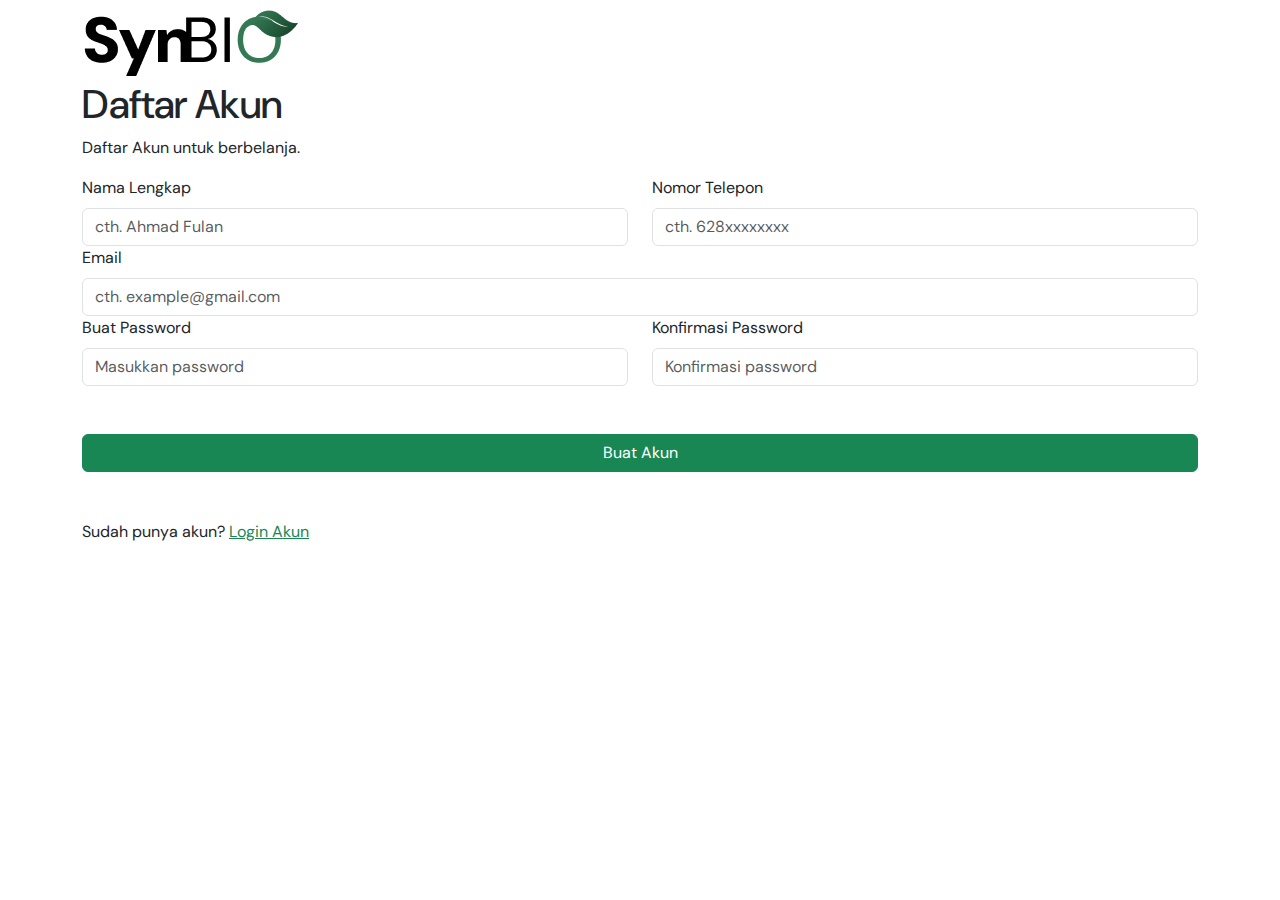
==== registerPage.html @ ef7dceb5 "update" ====
<!DOCTYPE html>
<html lang="en">

<head>
    <meta charset="UTF-8">
    <meta name="viewport" content="width=device-width, initial-scale=1.0">
    <title>Halaman Register</title>

    <!-- ini favicon -->
    <link rel="shortcut icon" href="./Assets/faficon.png" type="image/x-icon">

    <!-- bootstrap css -->
    <link rel="stylesheet" href="./css/bootstrap.min.css">

    <!-- bootstrap js -->
    <script src="./js/bootstrap.min.js"></script>

    <!-- css -->
    <link rel="stylesheet" href="./style.css">

    <!-- font awesome -->
    <link rel="stylesheet" href="https://cdnjs.cloudflare.com/ajax/libs/font-awesome/6.5.1/css/all.min.css">
</head>

<body>
    <section id="register">
        <div class="container ">
            <div class="bg-register">
                <div class="row">
                    <div class="col">
                        <img src="./Assets/Logo.png" alt="logo">
                        <h1>Daftar Akun</h1>
                        <p>Daftar Akun untuk berbelanja.</p>

                        <!-- form -->
                        <form action="./loginPage.html">

                            <div class="row">
                                <div class="col-lg-6">
                                    <label for="nama-lengkap" class="form-label">Nama Lengkap</label>
                                    <input type="text" class="form-control" placeholder="cth. Ahmad Fulan">
                                </div>
                                <div class="col-lg-6">
                                    <label for="telepon" class="form-label">Nomor Telepon</label>
                                    <input type="text" class="form-control" placeholder="cth. 628xxxxxxxx">
                                </div>
                            </div>
                            <label for="email" class="form-label">Email</label>
                            <input type="email" class="form-control" placeholder="cth. example@gmail.com">

                            <div class="row">
                                <div class="col-lg-6">
                                    <label for="password" class="form-label">Buat Password</label>
                                    <input type="password" class="form-control" placeholder="Masukkan password">
                                </div>
                                <div class="col-lg-6">
                                    <label for="Konfirmasi-password" class="form-label">Konfirmasi Password</label>
                                    <input type="password" class="form-control" placeholder="Konfirmasi password">
                                </div>
                            </div>




                            <input type="submit" class="btn btn-success w-100 mt-5" value="Buat Akun">

                            <p class="mt-5">Sudah punya akun? <a href="./loginPage.html" class="text-success">Login Akun</a></p>

                        </form>

                        <!-- form -->
                    </div>
                </div>
            </div>
        </div>
    </section>
</body>

</html>
---- style.css ----
@import url('https://fonts.googleapis.com/css2?family=DM+Sans:ital,opsz,wght@0,9..40,100..1000;1,9..40,100..1000&display=swap');

/* sementara */
body {
    /* margin-bottom: 500px; */
}

* {
    font-family: dm sans;
}

/* navbar */
.navbar .navbar-brand img {
    width: 120px;
}

.navbar .navbar-nav {
    margin-left: auto;
}

.navbar .navbar-nav .nav-link {
    margin-right: 20px;
}

.navbar .navbar-nav .btn {
    width: 120px;
}
/* navbar */

/* hero */
#hero {
    background-image: url(./Assets/banner.jpg);
    background-size: cover;
    height: 600px;
    color: white;
    display: flex;
    align-items: center;
}

#hero .konten-hero h1 {
    font-size: 60px;
}
/* hero */

/* produk */
#produk {
    margin-top: 100px;
}

#produk .more {
    text-decoration: none;
    color: black;
    display: flex;
    justify-content: end;
    align-items: center;
}


#produk .card-produk {
    text-decoration: none;
    border: none;
}

#produk .card-produk .foto-produk {
    height: 350px;
    display: flex;
    align-items: center;
    border-radius: 10px;
}
/* produk */

/* cta */
#cta {
    margin-top: 100px;
    color: white;      
}

#cta .bg-cta {
    background-image: url(./Assets/Gambar1.jpg);
    background-size: cover;
    height: 500px;
    border-radius: 20px;
    display: flex;
    align-items: center;
    justify-content: center;
}

#cta h1 {
    font-size: 50px;
}
/* cta */

/* Login */
#login .bg-login{
    display: flex;
    justify-content: center;
    text-align: center;
    align-items: center;
    width: 100%;
    background-image: url(./Assets/Login.jpg);
    background-size: auto;
    background-repeat: no-repeat;
    box-shadow: 0px 10px 10px rgba(0, 0, 0, 204);
}

#login form .form-label {
    text-align: start;
    padding-top: 10px;


}

#login img{
    width: 120px;
    margin-bottom: 20px;

}
/* Login */

/* detail produk */
#detail {
    margin-top: 100px;
}

.foto-produk {
    height: 350px;
    display: flex;
    align-items: center;
    border-radius: 10px;
    justify-content: center;
}

/* footer */
footer {
    margin-top: 100px;
    text-align: center;
}
/* footer */
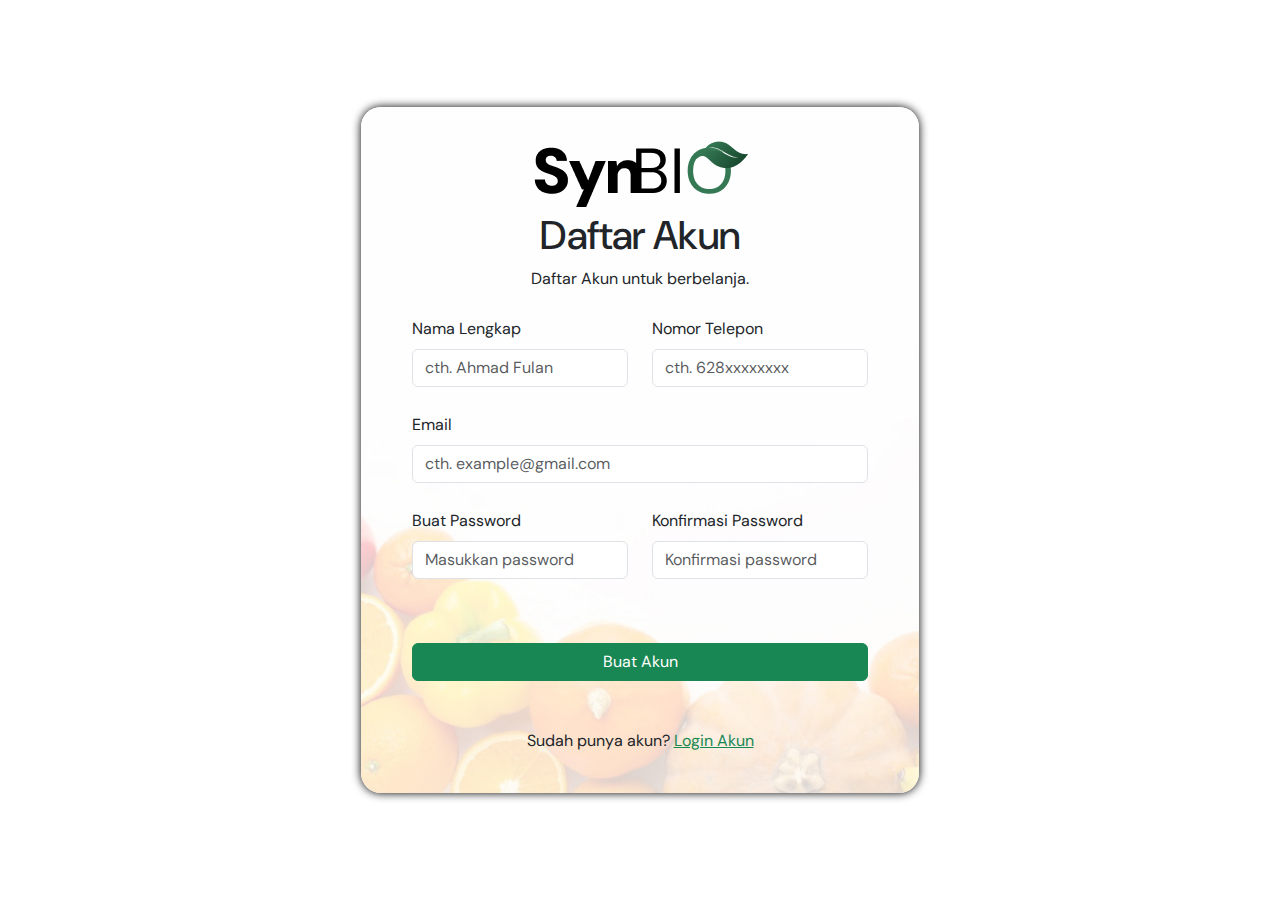
==== commit 56130874: "update" ====
--- a/registerPage.html
+++ b/registerPage.html
@@ -13,7 +13,7 @@
     <link rel="stylesheet" href="./css/bootstrap.min.css">
 
     <!-- bootstrap js -->
-    <script src="./js/bootstrap.min.js"></script>
+    <script src="./js/bootstrap.bundle.min.js"></script>
 
     <!-- css -->
     <link rel="stylesheet" href="./style.css">
@@ -24,10 +24,10 @@
 
 <body>
     <section id="register">
-        <div class="container ">
-            <div class="bg-register">
+        <div class="container d-flex justify-content-center align-items-center min-vh-100">
+            <div class="bg-register p-4">
                 <div class="row">
-                    <div class="col">
+                    <div class="col text-center">
                         <img src="./Assets/Logo.png" alt="logo">
                         <h1>Daftar Akun</h1>
                         <p>Daftar Akun untuk berbelanja.</p>
@@ -35,7 +35,7 @@
                         <!-- form -->
                         <form action="./loginPage.html">
 
-                            <div class="row">
+                            <div class="row text-start mb-3">
                                 <div class="col-lg-6">
                                     <label for="nama-lengkap" class="form-label">Nama Lengkap</label>
                                     <input type="text" class="form-control" placeholder="cth. Ahmad Fulan">
@@ -45,10 +45,16 @@
                                     <input type="text" class="form-control" placeholder="cth. 628xxxxxxxx">
                                 </div>
                             </div>
-                            <label for="email" class="form-label">Email</label>
-                            <input type="email" class="form-control" placeholder="cth. example@gmail.com">
 
-                            <div class="row">
+
+                            <div class="row text-start mb-3">
+                                <div class="col">
+                                    <label for="email" class="form-label">Email</label>
+                                    <input type="email" class="form-control" placeholder="cth. example@gmail.com">
+                                </div>
+                            </div>
+
+                            <div class="row text-start mb-3">
                                 <div class="col-lg-6">
                                     <label for="password" class="form-label">Buat Password</label>
                                     <input type="password" class="form-control" placeholder="Masukkan password">
@@ -64,7 +70,8 @@
 
                             <input type="submit" class="btn btn-success w-100 mt-5" value="Buat Akun">
 
-                            <p class="mt-5">Sudah punya akun? <a href="./loginPage.html" class="text-success">Login Akun</a></p>
+                            <p class="mt-5">Sudah punya akun? <a href="./loginPage.html" class="text-success">Login
+                                    Akun</a></p>
 
                         </form>
 
--- a/style.css
+++ b/style.css
@@ -96,26 +96,54 @@
     justify-content: center;
     text-align: center;
     align-items: center;
-    width: 100%;
+    width: 40%;
+    border-radius: 20px;
     background-image: url(./Assets/Login.jpg);
-    background-size: auto;
+    background-size: cover;
     background-repeat: no-repeat;
-    box-shadow: 0px 10px 10px rgba(0, 0, 0, 204);
+    background-position: 0;
+    box-shadow: 0px 0px 10px rgba(0, 0, 0, 204);
+}
+
+#login .custom-width{
+    width: 400px;
 }
 
 #login form .form-label {
-    text-align: start;
     padding-top: 10px;
-
-
 }
 
 #login img{
     width: 120px;
     margin-bottom: 20px;
-
 }
 /* Login */
+
+/* register */
+#register .bg-register {
+    display: flex;
+    justify-content: center;
+    text-align: center;
+    align-items: center;
+    width: 50%;
+    border-radius: 20px;
+    background-image: url(./Assets/Register.jpg);
+    background-size: cover;
+    background-repeat: no-repeat;
+    background-position: 0;
+    box-shadow: 0px 0px 10px rgba(0, 0, 0, 204);
+}
+
+#register form label {
+    padding-top: 10px;
+}
+
+#registeri img {
+    width: 120px;
+    margin-bottom: 10px;
+}
+
+/* register */
 
 /* detail produk */
 #detail {
